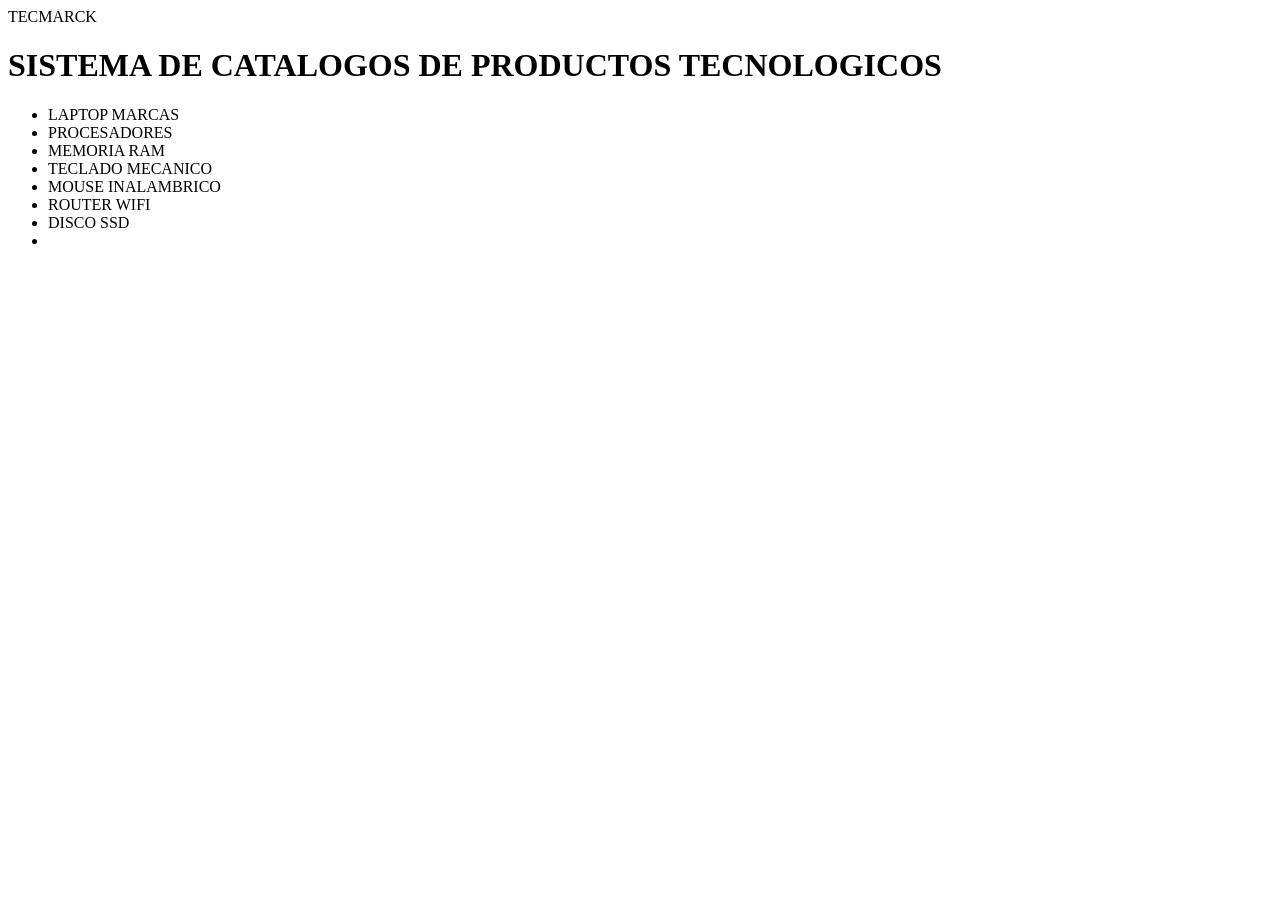
==== index.html @ 958f5019 "holaa" ====
<!DOCTYPE html>
<html lang="en">
<head>
    <meta charset="UTF-8">
    <meta name="viewport" content="width=device-width, initial-scale=1.0">
    <title></title>
    <link rel="stylesheet" href="stilo.css">
</head> TECMARCK
<body>
    <h1>SISTEMA DE CATALOGOS DE PRODUCTOS TECNOLOGICOS</h1>

    <NAV>
        <UL>
            <LI>LAPTOP MARCAS</LI>
            <LI>PROCESADORES</LI>
            <LI>MEMORIA RAM</LI>
            <LI>TECLADO MECANICO</LI>
           <LI> MOUSE INALAMBRICO</LI>
           <LI>ROUTER WIFI</LI>
           <LI>DISCO SSD</LI>
           <LI></LI>
        </UL>
    </NAV>


</body>
</html>
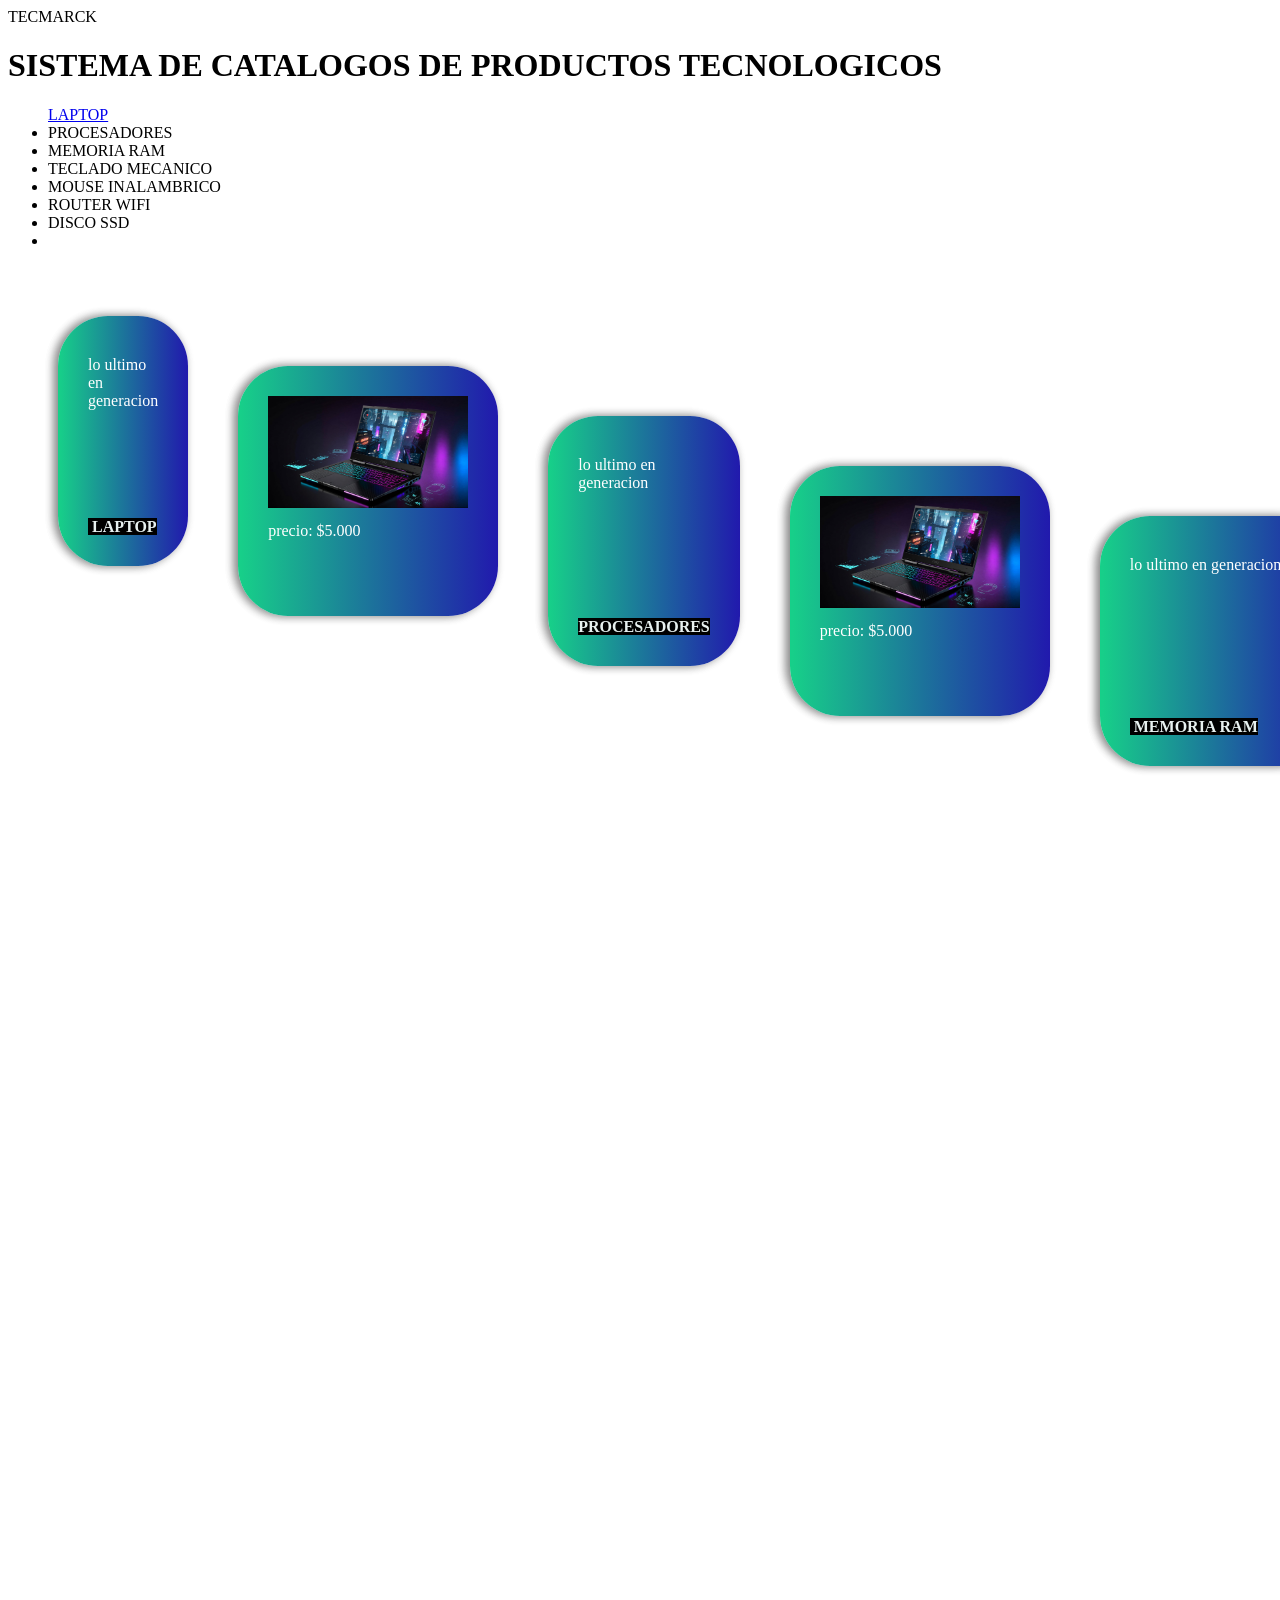
==== commit 3400091a: "xd" ====
--- a/index.html
+++ b/index.html
@@ -11,7 +11,7 @@
 
     <NAV>
         <UL>
-            <LI>LAPTOP MARCAS</LI>
+            <nav><a href="#1">LAPTOP</a></nav>
             <LI>PROCESADORES</LI>
             <LI>MEMORIA RAM</LI>
             <LI>TECLADO MECANICO</LI>
@@ -20,8 +20,218 @@
            <LI>DISCO SSD</LI>
            <LI></LI>
         </UL>
-    </NAV>
-
+    </NAV>  
+
+      
+    <div class="cards">
+      <div class="card">
+        <div class="header">
+          <div class="date">lo ultimo en generacion</div>
+          
+        </div>
+        <div id="1" class="footer">
+          <div class="author">
+            <a href="#">
+              <img src="" alt="" />
+              <span>LAPTOP</span>
+            </a>
+          </div>
+        </div>
+      </div>
+      
+      <div  class="cards">
+      <div class="card"> 
+        <div class="header">
+            <img src="Best_Laptop_Ever.jpg" alt=""  width="200">
+          <div class="date">precio: $5.000</div>
+        </div>
+        <div class="footer">
+          <div class="author">
+           
+          </div>
+        </div>
+      </div>
+
+       <div id="#1" class="cards">
+      <div class="card">
+        <div class="header">
+          <div class="date">lo ultimo en generacion</div>
+          
+        </div  >
+        <div  class="footer">
+          <div class="author">
+            <a href="#">
+              <img src="" alt="" />
+              <span id="1">PROCESADORES</span>
+            </a>
+          </div>
+        </div>
+      </div>
+      <div class="cards">
+      <div class="card">
+        <div class="header">
+            <img src="Best_Laptop_Ever.jpg" alt=""  width="200">
+          <div class="date">precio: $5.000</div>
+        </div>
+        <div class="footer">
+          <div class="author">
+           
+          </div>
+        </div>
+      </div>
+
+
+       <div class="cards">
+      <div class="card">
+        <div class="header">
+          <div class="date">lo ultimo en generacion</div>
+          
+        </div>
+        <div class="footer">
+          <div class="author">
+            <a href="#">
+              <img src="" alt="" />
+              <span>MEMORIA RAM</span>
+            </a>
+          </div>
+        </div>
+      </div>
+      <div class="cards">
+      <div class="card">
+        <div class="header">
+            <img src="Best_Laptop_Ever.jpg" alt=""  width="200">
+          <div class="date">precio: $5.000</div>
+        </div>
+        <div class="footer">
+          <div class="author">
+           
+          </div>
+        </div>
+      </div>
+
+
+       <div class="cards">
+      <div class="card">
+        <div class="header">
+          <div class="date">lo ultimo en generacion</div>
+          
+        </div>
+        <div class="footer">
+          <div class="author">
+            <a href="#">
+              <img src="" alt="" />
+              <span>TECLADO MECANICO</span>
+            </a>
+          </div>
+        </div>
+      </div>
+      <div class="cards">
+      <div class="card">
+        <div class="header">
+            <img src="Best_Laptop_Ever.jpg" alt=""  width="200">
+          <div class="date">precio: $5.000</div>
+        </div>
+        <div class="footer">
+          <div class="author">
+           
+          </div>
+        </div>
+      </div>
+
+
+       <div class="cards">
+      <div class="card">
+        <div class="header">
+          <div class="date">lo ultimo en generacion</div>
+          
+        </div>
+        <div class="footer">
+          <div class="author">
+            <a href="#">
+              <img src="" alt="" />
+              <span>MOUSE INALAMBRICO</span>
+            </a>
+          </div>
+        </div>
+      </div>
+      <div class="cards">
+      <div class="card">
+        <div class="header">
+            <img src="Best_Laptop_Ever.jpg" alt=""  width="200">
+          <div class="date">precio: $5.000</div>
+        </div>
+        <div class="footer">
+          <div class="author">
+           
+          </div>
+        </div>
+      </div>
+
+
+       <div class="cards">
+      <div class="card">
+        <div class="header">
+          <div class="date">lo ultimo en generacion</div>
+          
+        </div>
+        <div class="footer">
+          <div class="author">
+            <a href="#">
+              <img src="" alt="" />
+              <span>ROUTER WIFI</span>
+            </a>
+          </div>
+        </div>
+      </div>
+      <div class="cards">
+      <div class="card">
+        <div class="header">
+            <img src="Best_Laptop_Ever.jpg" alt="" width="200">
+          <div class="date">precio: $5.000</div>
+        </div>
+        <div class="footer">
+          <div class="author">
+           
+          </div>
+        </div>
+      </div>
+
+       <div class="cards">
+      <div class="card">
+        <div class="header">
+          <div class="date">lo ultimo en generacion</div>
+          
+        </div>
+        <div class="footer">
+          <div class="author">
+            <a href="">
+              <img src="" alt="" />
+              <span>DSICO SSD</span>
+            </a>
+          </div>
+        </div>
+      </div>
+      <div class="cards">
+      <div class="card">
+        <div class="header">
+            <img src="Best_Laptop_Ever.jpg" alt=""  width="200">
+
+          <div> precio: $5.000 </div>
+        </div>
+        <div class="footer">
+          <div class="author">
+           
+          </div>
+        </div>
+      </div>
+
+      
+
+
+      
+
+
+    
 
 </body>
 </html>
--- a/stilo.css
+++ b/stilo.css
@@ -0,0 +1,66 @@
+.cards {
+  display: flex;
+  width: 130%;
+  padding: 50px;
+}
+
+.card {
+  background: rgb(86, 7, 214);
+  background: linear-gradient(
+    90deg,
+    rgb(23, 207, 137) 1%,
+    rgba(33, 25, 173, 1) 100%
+  );
+  color: white;
+  width: 300px;
+  height: 250px;
+  border-radius: 50px;
+  padding: 30px;
+  box-sizing: border-box;
+  position: relative;
+  display: flex;
+  flex-direction: column;
+
+  box-shadow: -3px 0 10px rgba(0, 0, 0, 0.3), -4px 0 10px rgba(0, 0, 0, 0.2),
+    -5px 0 10px rgba(0, 0, 0, 0.1);
+
+  transition: all 0.3s ease;
+}
+
+.card a {
+  color: rgb(231, 240, 239);
+  text-decoration: none;
+  font-weight: bold;
+  background-color: black;
+}
+
+.card a:hover {
+  color: lightyellow;
+}
+
+.card:hover {
+  margin-right: 80px;
+  transform: rotate(3deg) translateY(-15px);
+
+}
+
+.card .header {
+  flex: 1;
+}
+
+.card .header .date {
+  padding: 10px 0;
+}
+
+.card .header .title {
+  font-size: 28px;
+}
+
+card[class*="element"] {
+  margin-left: -100px;
+}
+
+.element-1:hover,
+.element-2:hover {
+  margin-left: -130px;
+}
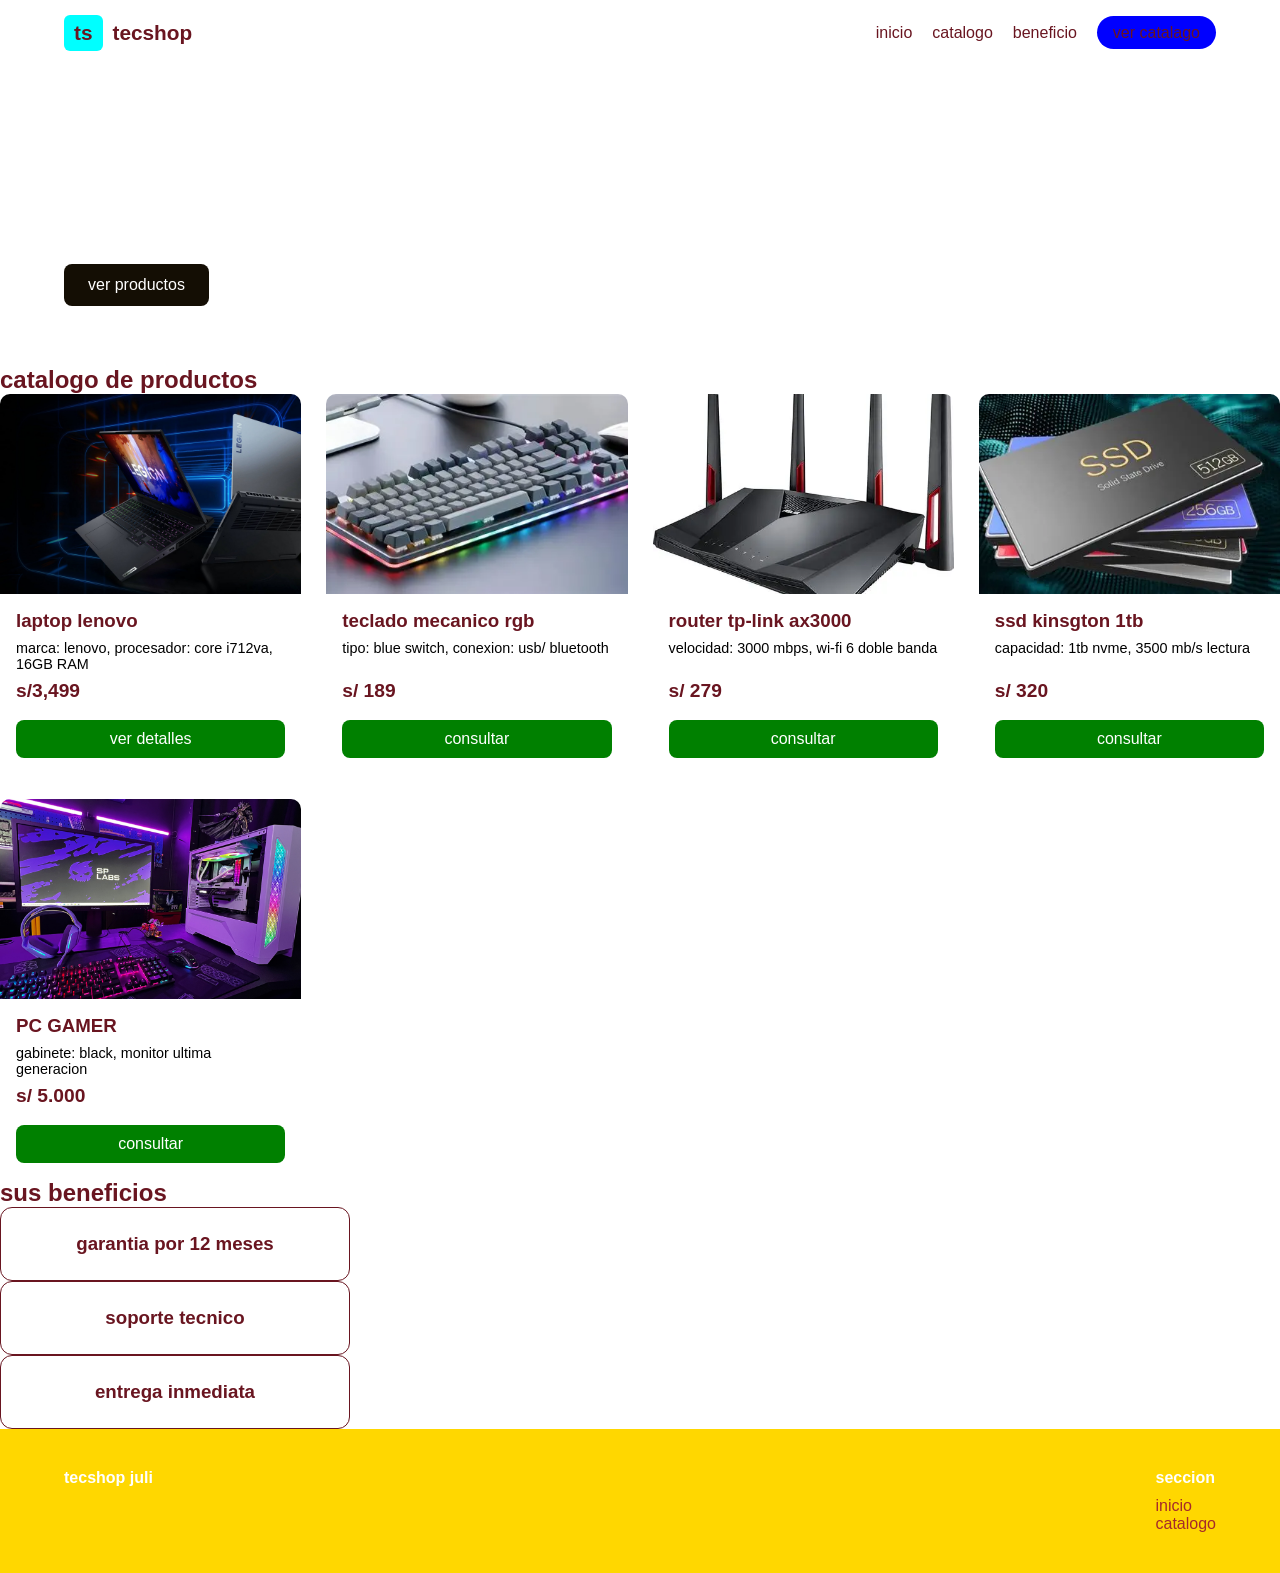
==== commit 637ad0a0: "lo modifique y mejore" ====
--- a/index.html
+++ b/index.html
@@ -3,235 +3,102 @@
 <head>
     <meta charset="UTF-8">
     <meta name="viewport" content="width=device-width, initial-scale=1.0">
-    <title></title>
+    <title>tecshop</title>
     <link rel="stylesheet" href="stilo.css">
-</head> TECMARCK
+</head>
 <body>
-    <h1>SISTEMA DE CATALOGOS DE PRODUCTOS TECNOLOGICOS</h1>
 
-    <NAV>
-        <UL>
-            <nav><a href="#1">LAPTOP</a></nav>
-            <LI>PROCESADORES</LI>
-            <LI>MEMORIA RAM</LI>
-            <LI>TECLADO MECANICO</LI>
-           <LI> MOUSE INALAMBRICO</LI>
-           <LI>ROUTER WIFI</LI>
-           <LI>DISCO SSD</LI>
-           <LI></LI>
-        </UL>
-    </NAV>  
-
-      
-    <div class="cards">
-      <div class="card">
-        <div class="header">
-          <div class="date">lo ultimo en generacion</div>
-          
-        </div>
-        <div id="1" class="footer">
-          <div class="author">
-            <a href="#">
-              <img src="" alt="" />
-              <span>LAPTOP</span>
-            </a>
-          </div>
-        </div>
-      </div>
-      
-      <div  class="cards">
-      <div class="card"> 
-        <div class="header">
-            <img src="Best_Laptop_Ever.jpg" alt=""  width="200">
-          <div class="date">precio: $5.000</div>
-        </div>
-        <div class="footer">
-          <div class="author">
-           
-          </div>
-        </div>
-      </div>
-
-       <div id="#1" class="cards">
-      <div class="card">
-        <div class="header">
-          <div class="date">lo ultimo en generacion</div>
-          
-        </div  >
-        <div  class="footer">
-          <div class="author">
-            <a href="#">
-              <img src="" alt="" />
-              <span id="1">PROCESADORES</span>
-            </a>
-          </div>
-        </div>
-      </div>
-      <div class="cards">
-      <div class="card">
-        <div class="header">
-            <img src="Best_Laptop_Ever.jpg" alt=""  width="200">
-          <div class="date">precio: $5.000</div>
-        </div>
-        <div class="footer">
-          <div class="author">
-           
-          </div>
-        </div>
-      </div>
+    <header>
+        <div class="logo"><span>ts</span>tecshop</div>
+        <nav>
+            <ul>
+                <li><a href="#inicio">inicio</a></li>
+                <li><a href="#catalogo">catalogo</a></li>
+                <li><a href="#beneficio">beneficio</a></li>
+                <li><a href="#catalogo" class="btn-catalogo">ver catalago</a></li>
+            </ul>
+        </nav>
+    </header>
 
 
-       <div class="cards">
-      <div class="card">
-        <div class="header">
-          <div class="date">lo ultimo en generacion</div>
-          
+    <section class="banner" id="inicio">
+        <div class="banner-text">
+            <h1>tecnologia que impulsa tu futuro</h1>
+            <p>equipos de ultima generacion </p>
+            <a href="#catalogo" class="btn">ver productos</a>
         </div>
-        <div class="footer">
-          <div class="author">
-            <a href="#">
-              <img src="" alt="" />
-              <span>MEMORIA RAM</span>
-            </a>
-          </div>
-        </div>
-      </div>
-      <div class="cards">
-      <div class="card">
-        <div class="header">
-            <img src="Best_Laptop_Ever.jpg" alt=""  width="200">
-          <div class="date">precio: $5.000</div>
-        </div>
-        <div class="footer">
-          <div class="author">
-           
-          </div>
-        </div>
-      </div>
+
+    </section>
+
+    <main id="catalago">
+        <h2>catalogo de productos</h2>
+        <div class="grid-productos">
+            <article class="card">
+                <img src="lenovo.jpg" alt="laptop lenovo">
+                <div class="card-info">
+                    <h3>laptop lenovo</h3>
+                    <p>marca: lenovo, procesador: core i712va, 16GB RAM</p>
+                    <span class="precio">s/3,499</span>
+                    <a href="#" class="btn-detalle">ver detalles</a>
+                </div>
+            </article>
+
+            <article class="card">
+                <img src="mecanico.webp" alt="teclado mecanico">
+                <div class="card-info">
+                    <h3>teclado mecanico rgb</h3>
+                    <p>tipo: blue switch, conexion: usb/ bluetooth</p>
+                    <span class="precio">s/ 189</span>
+                    <a href="#" class="btn-detalle">consultar</a>
+                </div>
+            </article>
+
+            <article class="card">
+                <img src="riuter.webp" alt="router wifi">
+                <div class="card-info">
+                    <h3>router tp-link ax3000 </h3>
+                    <p>velocidad: 3000 mbps, wi-fi 6 doble banda</p>
+                    <span class="precio"> s/ 279</span>
+                    <a href="#" class="btn-detalle">consultar</a>
+                </div>
+            </article>
 
 
-       <div class="cards">
-      <div class="card">
-        <div class="header">
-          <div class="date">lo ultimo en generacion</div>
-          
+            <article class="card">
+                <img src="disco.webp" alt="disco ssd">
+                <div class="card-info">
+                    <h3>ssd kinsgton 1tb</h3>
+                    <p>capacidad: 1tb nvme, 3500 mb/s lectura</p>
+                    <span class="precio">s/ 320</span>
+                    <a href="#" class="btn-detalle">consultar</a>                  
+                </div>
+            </article>
+
+            <article class="card">
+                <img src="armado-pc-.jpg" alt="computadora">
+                <div class="card-info">
+                    <h3>PC GAMER  </h3>
+                    <p>gabinete: black, monitor ultima generacion </p>
+                    <span class="precio"> s/ 5.000</span>
+                    <a href="#" class="btn-detalle">consultar</a>
+                </div>
+            </article>
+
         </div>
-        <div class="footer">
-          <div class="author">
-            <a href="#">
-              <img src="" alt="" />
-              <span>TECLADO MECANICO</span>
-            </a>
-          </div>
-        </div>
-      </div>
-      <div class="cards">
-      <div class="card">
-        <div class="header">
-            <img src="Best_Laptop_Ever.jpg" alt=""  width="200">
-          <div class="date">precio: $5.000</div>
-        </div>
-        <div class="footer">
-          <div class="author">
-           
-          </div>
-        </div>
-      </div>
+    </main>
 
+    <section id="beneficio">
+        <h2>sus beneficios</h2>
+        <div class="beneficio"><h3>garantia por 12 meses</h3></div>
+        <div class="beneficio"><h3>soporte tecnico </h3></div>
+        <div class="beneficio"><h3>entrega inmediata</h3></div>
+    </section>
 
-       <div class="cards">
-      <div class="card">
-        <div class="header">
-          <div class="date">lo ultimo en generacion</div>
-          
-        </div>
-        <div class="footer">
-          <div class="author">
-            <a href="#">
-              <img src="" alt="" />
-              <span>MOUSE INALAMBRICO</span>
-            </a>
-          </div>
-        </div>
-      </div>
-      <div class="cards">
-      <div class="card">
-        <div class="header">
-            <img src="Best_Laptop_Ever.jpg" alt=""  width="200">
-          <div class="date">precio: $5.000</div>
-        </div>
-        <div class="footer">
-          <div class="author">
-           
-          </div>
-        </div>
-      </div>
+    <footer id="cantacto">
+        <div><h4>tecshop juli</h4></div>
+        <div><h4>seccion</h4> <ul><li><a href="#inicio">inicio</a></li><a href="#catalogo">catalogo</a></ul></div>
 
-
-       <div class="cards">
-      <div class="card">
-        <div class="header">
-          <div class="date">lo ultimo en generacion</div>
-          
-        </div>
-        <div class="footer">
-          <div class="author">
-            <a href="#">
-              <img src="" alt="" />
-              <span>ROUTER WIFI</span>
-            </a>
-          </div>
-        </div>
-      </div>
-      <div class="cards">
-      <div class="card">
-        <div class="header">
-            <img src="Best_Laptop_Ever.jpg" alt="" width="200">
-          <div class="date">precio: $5.000</div>
-        </div>
-        <div class="footer">
-          <div class="author">
-           
-          </div>
-        </div>
-      </div>
-
-       <div class="cards">
-      <div class="card">
-        <div class="header">
-          <div class="date">lo ultimo en generacion</div>
-          
-        </div>
-        <div class="footer">
-          <div class="author">
-            <a href="">
-              <img src="" alt="" />
-              <span>DSICO SSD</span>
-            </a>
-          </div>
-        </div>
-      </div>
-      <div class="cards">
-      <div class="card">
-        <div class="header">
-            <img src="Best_Laptop_Ever.jpg" alt=""  width="200">
-
-          <div> precio: $5.000 </div>
-        </div>
-        <div class="footer">
-          <div class="author">
-           
-          </div>
-        </div>
-      </div>
-
-      
-
-
-      
-
-
+    </footer>
     
-
 </body>
 </html>
--- a/stilo.css
+++ b/stilo.css
@@ -1,66 +1,281 @@
-.cards {
-  display: flex;
-  width: 130%;
-  padding: 50px;
-}
-
-.card {
-  background: rgb(86, 7, 214);
-  background: linear-gradient(
-    90deg,
-    rgb(23, 207, 137) 1%,
-    rgba(33, 25, 173, 1) 100%
-  );
-  color: white;
-  width: 300px;
-  height: 250px;
-  border-radius: 50px;
-  padding: 30px;
-  box-sizing: border-box;
-  position: relative;
-  display: flex;
-  flex-direction: column;
-
-  box-shadow: -3px 0 10px rgba(0, 0, 0, 0.3), -4px 0 10px rgba(0, 0, 0, 0.2),
-    -5px 0 10px rgba(0, 0, 0, 0.1);
-
-  transition: all 0.3s ease;
-}
-
-.card a {
-  color: rgb(231, 240, 239);
-  text-decoration: none;
-  font-weight: bold;
-  background-color: black;
-}
-
-.card a:hover {
-  color: lightyellow;
-}
-
-.card:hover {
-  margin-right: 80px;
-  transform: rotate(3deg) translateY(-15px);
-
-}
-
-.card .header {
-  flex: 1;
-}
-
-.card .header .date {
-  padding: 10px 0;
-}
-
-.card .header .title {
-  font-size: 28px;
-}
-
-card[class*="element"] {
-  margin-left: -100px;
-}
-
-.element-1:hover,
-.element-2:hover {
-  margin-left: -130px;
-}
+* {
+    margin: 0;
+    padding: 0;
+    box-sizing: border-box;
+
+}
+
+body{
+    font-family: Arial, Helvetica, sans-serif; color: rgb(105, 21, 32);
+
+}
+
+img{
+    max-width: 100%;
+    display: block;
+
+}
+
+a{
+    text-decoration: none;
+    color: inherit;
+
+}
+
+header{
+    display: flex;
+    justify-content: space-between;
+    align-items: center;
+    padding: 15px 5%;
+    background: white; 
+
+}
+
+.logo{
+    display: flex;
+    align-items: center;
+    gap: 10px;
+    font-weight: bold;
+    font-size: 1.3rem;
+}
+
+.logo span{
+    background-color: aqua;
+    padding: 6px 10px;
+    border-radius: 6px;
+}
+
+nav ul{
+    display: flex;
+    list-style: none;
+    gap: 20px;
+
+}
+.btn-catalogo{
+    background-color: blue;
+    padding: 8px 16px;
+    border-radius: 20px;
+
+
+}
+
+.banner{
+    display: flex;
+    align-items: center;
+    justify-content: space-between;
+    padding: 60px 5%;
+    background: linear-gradient(90deg, );
+    color: white;
+    flex-wrap: wrap;
+    gap: 30px;
+}
+
+.banner-text{
+    max-width: 500px;
+}
+
+.banner-text h1{
+font-size: 2.5rem;
+margin-bottom: 15px;
+
+}
+.banner .btn{
+    background: rgb(20, 14, 4);
+    padding: 12px 24px;
+    border-radius: 8px;
+    display: inline-block;
+    margin-top: 15px;
+
+
+}
+
+.banner-img{
+    width: 450px;
+    border-radius: 12px;
+    overflow: hidden;
+}
+
+#catalogo{
+    padding: 50px 5%;
+    background: fixed;
+
+}
+
+#catalogo h2{
+    text-align: center;
+    margin-bottom: 30px;
+}
+
+.grid-productos{
+    display: grid;
+    grid-template-columns: repeat(auto-fit,minmax(280px,1fr));
+    gap: 25px;
+}
+
+.card{
+    background: white;
+    border-radius: 12px;
+    overflow: hidden;
+    display: flex;
+    flex-direction: column;
+    box-shadow: 0 4px rgb(red, green, blue);
+    transition: .3s;
+}
+
+
+.card:hover{
+    transform: translateY(-8px); 
+    box-shadow: 0 12px 25px rgb(red, green, blue);
+    
+}
+
+.card img{
+    height: 200px;
+    object-fit: cover;
+
+}
+
+.card-info{
+    padding: 16px;
+    display: flex;
+    flex-direction: column;
+    flex-grow: 1;
+    gap: 8px;
+}
+
+.card-info p{
+    color: black;
+    font-size: .9rem; 
+    flex-grow: 1;
+}
+
+.precio{
+    font-weight: bold;
+    font-size: 1.2rem;
+}
+
+.btn-detalle{
+    margin-top: 10px;
+    text-align: center;
+    background: wheat;
+    color: white;
+    padding: 10px;
+    border-radius: 8px;
+}
+
+.btn-detalle:hover{
+    background: pink;
+
+}
+
+#beneficios{
+    padding: 50 5%;
+    display: flex;
+    gap: 20px;
+    flex-wrap: wrap;
+    justify-content: center;
+}
+
+#beneficios h2{
+    width: 100%;
+    text-align: center;
+    margin-bottom: 20px;
+}
+
+.beneficio{
+    flex: 1;
+    min-width: 250px;
+    max-width: 350px;
+    text-align: center;
+    padding: 25px;
+    border: 1px solid;
+    border-radius: 12px;
+
+}
+
+footer{
+    background: gold;
+    color: brown;
+    padding: 40px 5%;
+    display: flex;
+    flex-wrap: wrap;
+    justify-content: space-between;
+    gap: 20px;
+
+}
+
+footer h4{
+    color: white;
+    margin-bottom: 10px;
+    
+}
+
+footer ul{
+    list-style: none;
+}
+
+
+@keyframes aparecer {
+    from{opacity:0;
+    transform: translateY(30px);}
+    to {opacity: 1;
+    transform: translateX(0);} 
+}
+
+.grid-productos .card{
+    animation: aparecer 0.6s ease forwards;
+}
+
+.grid-productos .card:nth-child(1){animation-delay: 0.1s;}
+.grid-productos .card:nth-child(2){animation-delay: 0.2s;}
+.grid-productos .card:nth-child(3){animation-delay: 0.3s;}
+.grid-productos .card:nth-child(4){animation-delay: 0.4s;}
+.grid-productos .card:nth-child(5){animation-delay: 0.5s;}
+.grid-productos .card:nth-child(6){animation-delay: 0.6s;}
+
+.card{
+    background: white;
+    border-radius: 10px;
+    overflow: hidden;
+    display: flex;
+    flex-direction: column;
+    box-shadow: 0 4px rgb(red, green, blue);
+    transition: transform 0.4s ease, box-shadow 0.4s ease;
+
+}
+
+.card:hover{
+    transform: translateY(-12px) scale(1.02) rotate(0.5deg);
+    box-shadow: 0 15px 30px rgb(red, green, blue);
+
+}
+
+.card img{
+    height: 200px;
+    object-fit: cover;
+    transition: transform 0.5s ease;
+}
+
+.card:hover img{
+    transform: scale(1.1);
+}
+
+
+.btn-detalle{
+    margin-top: 10px;
+    text-align: center;
+    background: green;
+    color: white;
+    padding: 10px;
+    border-radius: 8px;
+    transition: transform 0.2s;
+}
+
+.card:hover .btn-detalle{
+    background: whitesmoke;
+    transform: scale(1.05);
+}
+
+.btn-detalle:active{
+    transform: scale(0.95);
+}
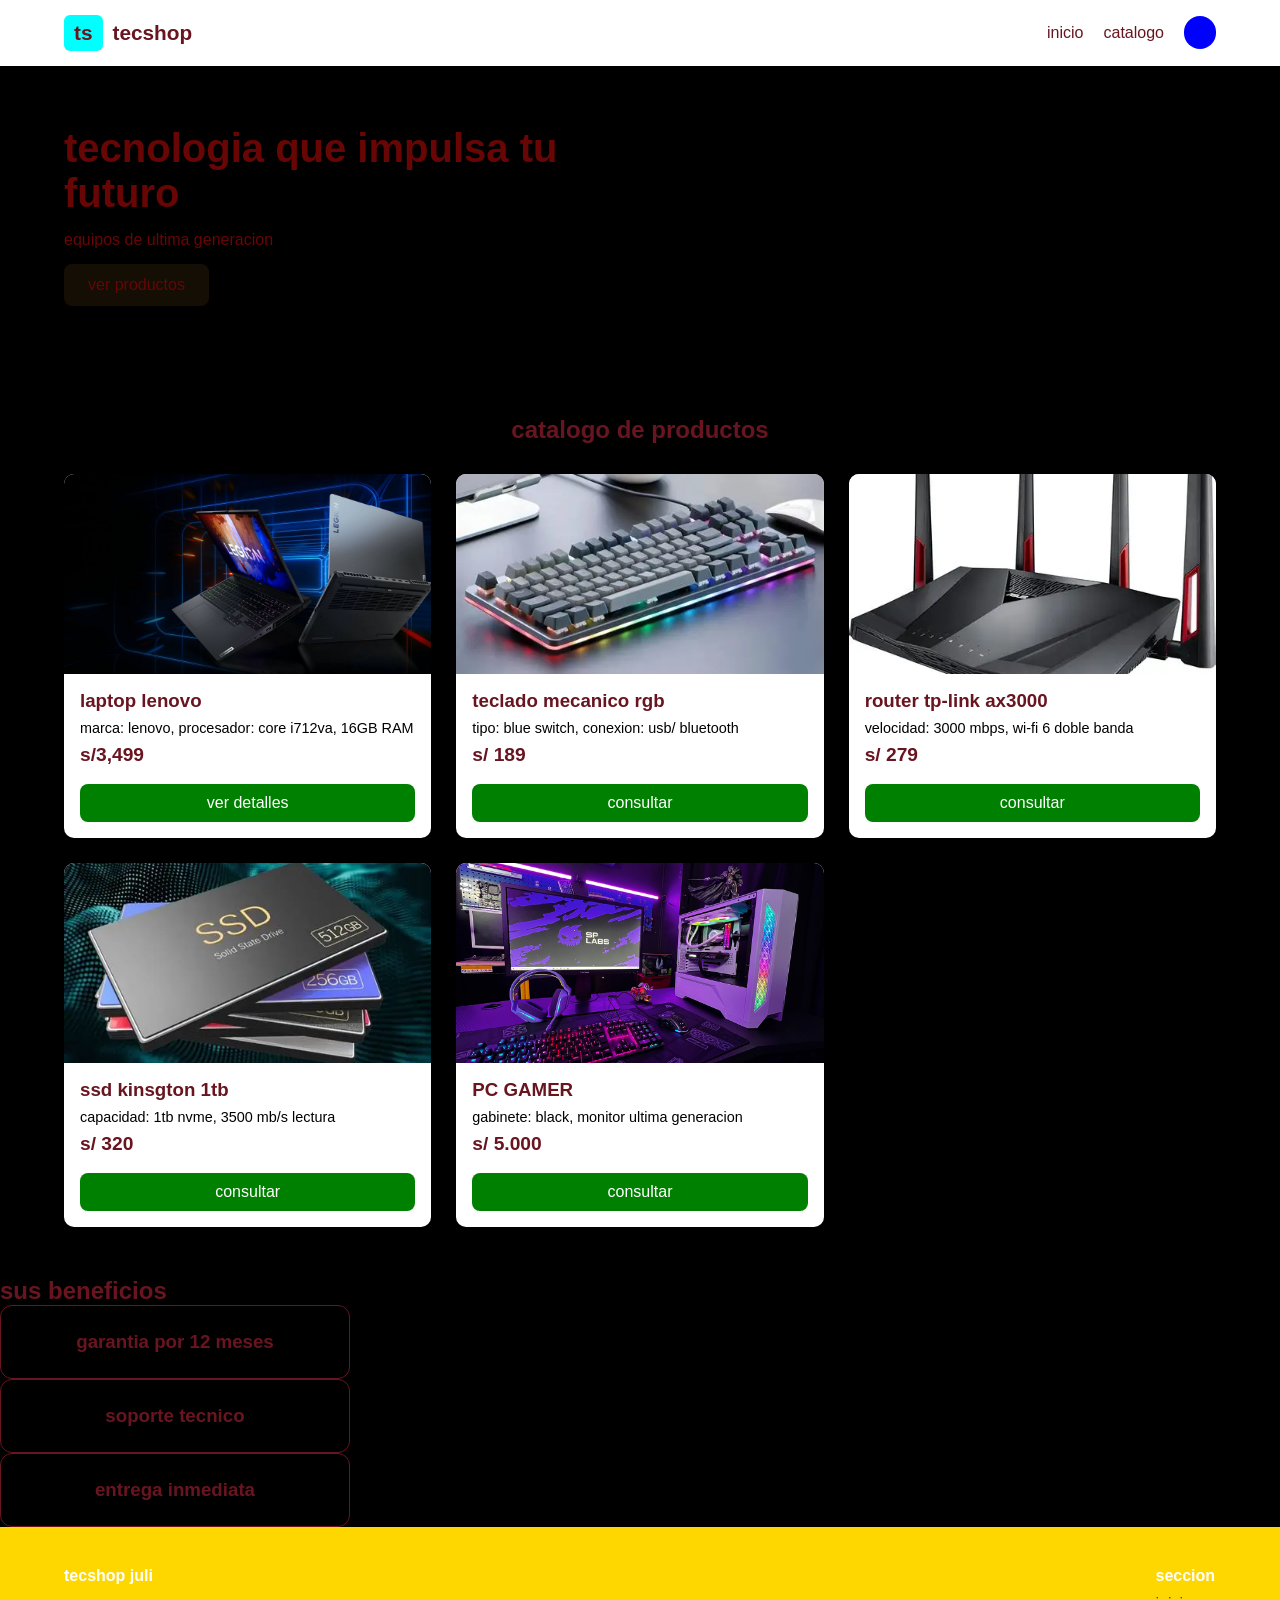
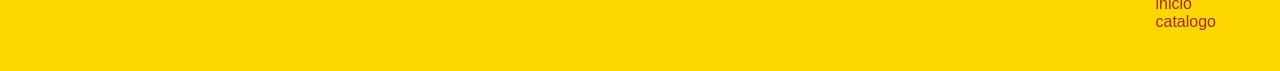
==== commit c0cd43de: "se isi cambios mas flex" ====
--- a/index.html
+++ b/index.html
@@ -14,8 +14,8 @@
             <ul>
                 <li><a href="#inicio">inicio</a></li>
                 <li><a href="#catalogo">catalogo</a></li>
-                <li><a href="#beneficio">beneficio</a></li>
-                <li><a href="#catalogo" class="btn-catalogo">ver catalago</a></li>
+                
+                <li><a href="#catalogo" class="btn-catalogo"></a></li>
             </ul>
         </nav>
     </header>
@@ -30,7 +30,7 @@
 
     </section>
 
-    <main id="catalago">
+    <main id="catalogo">
         <h2>catalogo de productos</h2>
         <div class="grid-productos">
             <article class="card">
--- a/stilo.css
+++ b/stilo.css
@@ -7,10 +7,12 @@
 
 body{
     font-family: Arial, Helvetica, sans-serif; color: rgb(105, 21, 32);
+    background-color: black;
 
 }
 
 img{
+    flex-direction: column;
     max-width: 100%;
     display: block;
 
@@ -40,6 +42,8 @@
 }
 
 .logo span{
+    flex-direction: row;
+    
     background-color: aqua;
     padding: 6px 10px;
     border-radius: 6px;
@@ -52,6 +56,7 @@
 
 }
 .btn-catalogo{
+    flex-direction: column;
     background-color: blue;
     padding: 8px 16px;
     border-radius: 20px;
@@ -65,7 +70,7 @@
     justify-content: space-between;
     padding: 60px 5%;
     background: linear-gradient(90deg, );
-    color: white;
+    color: rgb(104, 5, 5);
     flex-wrap: wrap;
     gap: 30px;
 }
